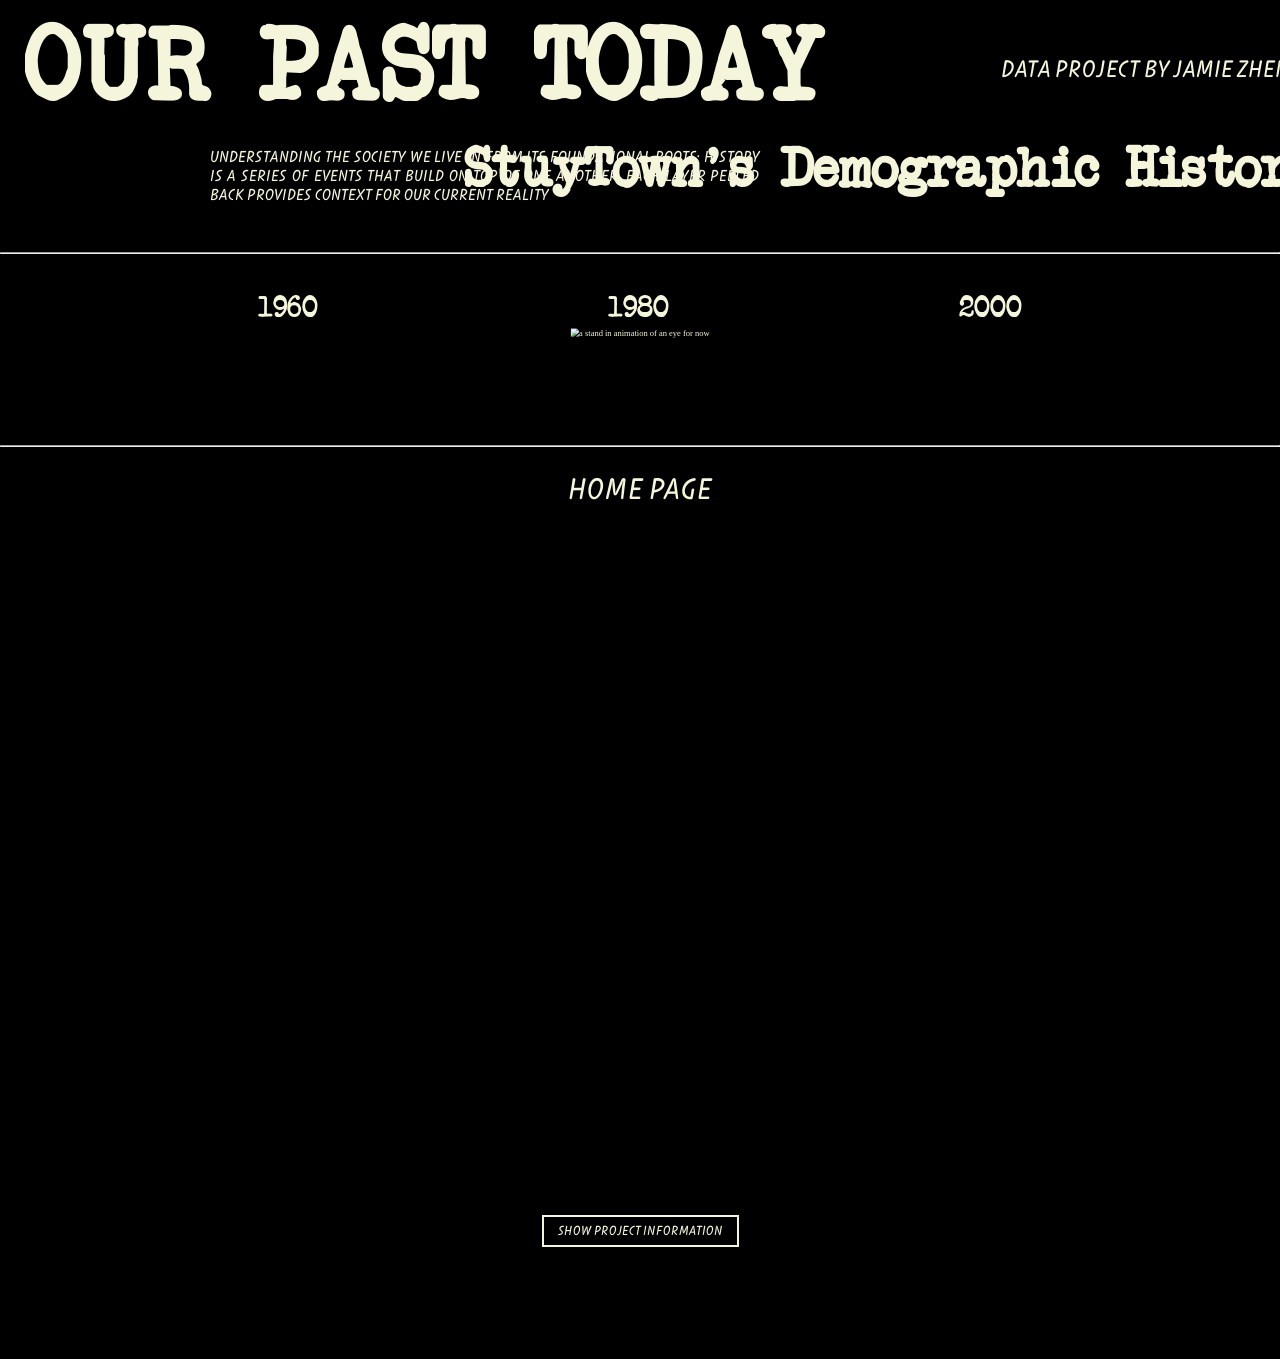
==== index.html @ 26f080f4 "initial commit" ====
<!DOCTYPE html>
<html lang="en">
<head>
    <meta charset="UTF-8">
    <meta name="viewport" content="width=device-width, initial-scale=1.0">
    <title>Home Page</title>
    <link rel="stylesheet" href="styling/universal-styling.css">
    <link rel="stylesheet" href="styling/home-page.css">
</head>
<body>
    <header>
        <div class="header-grid">
            <h1 id="header-item-1">OUR PAST TODAY</h1>
            <p id="header-item-2">Data Project by Jamie Zheng</p>
            <h2 id="header-item-3">StuyTown's Demographic History</h2>
            <p id="header-item-4">Understanding the society we live in from its foundational roots; history is a series of events that build on top of one another, each layer peeled back provides context for our current reality</p>
        </div>
        <hr>
    </header>
        <div class="flex-container-tabs">
            <a href="pages/1940.html" class="tab" id="tab-1">1940</a>
            <a href="pages/1960.html" class="tab" id="tab-2">1960</a>
            <a href="pages/1980.html" class="tab" id="tab-3">1980</a>
            <a href="pages/2000.html" class="tab" id="tab-4">2000</a>
            <a href="pages/2026.html" class="tab" id="tab-5">2026</a>
        </div>
    <!-- <div class="button-container">
        <button id="toggle-text" aria-pressed="false">Show Project Information</button>
    </div> -->
    <section class="project-info text-hidden">
        <div class="flex-container">
            <img id="gif" src="assets/gifs/demo-3.gif" alt="a stand in animation of an eye for now">
        </div>
            <p id="info-text" class="description">My idea for this project after personal observation of the residents of Stuyvesant Town-Peter Cooper Village (or commonly known as StuyTown) over the course of two weeks was to make paper Russian nesting dolls that show the demographic make-up of StuyTown since its start in the 1940’s up until current day. Focusing on the historical aspect of the residential area located in Manhattan's East Village, this project seeks to show the change in people and trends over a period of time, as well as provide a further understanding of the society we live by re-discovering what has been hidden with the passing of the decades.</p>
            <p id="info-text-2" class="description">This project utilizes not only personal observations that were collected by me, but also outside datasets and articles that hold information of Stuytown's demographics from when it was first built, around 1945, to today, in 2026, where it now currently resides roughly 25,000 to 30,000 people.</p>
            <p id="info-text-3" class="description">It is a project that holds a lot of rich history and information. I have barely begun to scratch the surface of the context of it all; there is so much more that could be said about the bigger picture that these pieces of information hold within them, for not only StuyTown, but living in New York City as a whole; the idea of creating a more suburban residential space within a very fast paced urban city, the economic changes that have occured and what it means for the residents, and simply just overall, cities as a system and how they operate to either help or hurt the individuals within that system.</p>
            <p id="info-text-4" class="description">I utilized the nature of Russian Nesting dolls to show how history is layers built on top of one another, and with each new layer that is uncovered, something from its past is disovered. It is also a good visualization of evolution, making the data seem more engaging and comprehensible. The dolls were made using traditional origami folding techniques, I felt this would make the un-nesting process more intentional and interesting for those who would handle the doll. </p>
            <p id="info-text-5" class="description">As such, I recognize that the scope of what this project covers may not be entirely complete and will have pieces of it omitted. It is more complex than it initially looks, there are so many things that are interwoven and connected with one another, such is the nature of history and society, it would have been very difficult for me to cover everything. With that in mind, I will only be covering a small part of that complex history by examining the residents of StuyTown and how the demographic has evolved to what it is today. I do encourage viewers of this project to do some research of their own to learn more about the larger history of StuyTown as it is very fascinating, and perhaps that will lead to an ignited curiousity about their own current place of living, prompting even more research. As with any project, the hope is to inform and inspire, and thus, I hope this project will be able to do just that.</p>
            <p id="info-text-6" class="description">These are some of the resources that I used to get my information from and I think provide very interesting insight into the topic are: The New York Times, JSTOR, Vital City NYC, Gotham Gazette, Observer, and YouTube, to name a few. </p>
    </section>
    <div class="button-container">
        <button id="toggle-text" aria-pressed="false">Show Project Information</button>
    </div>
    <footer>
        <hr>
        <a href="index.html" id="home-btn">Home Page</a>
        <!-- <div class="flex-container-tabs">
            <a href="pages/1940.html" class="tab" id="tab-1">1940</a>
            <a href="pages/1960.html" class="tab" id="tab-2">1960</a>
            <a href="pages/1980.html" class="tab" id="tab-3">1980</a>
            <a href="pages/2000.html" class="tab" id="tab-4">2000</a>
            <a href="pages/2026.html" class="tab" id="tab-5">2026</a>
        </div> -->
    </footer>
    <script src="scripts/button-logic.js"></script>
</body>
</html>
---- styling/universal-styling.css ----
@font-face {
    font-family: 'HeaderFont';
    src: url('../fonts/atwriter.ttf') format('truetype');
    font-weight: normal;
    font-style: normal;
}

@font-face {
    font-family: 'SubtextFont';
    src: url('../fonts/Lezerno\ DEMO.otf') format('truetype');
    font-weight: normal;
    font-style: normal;
}

body{
    display: block;
    margin: 0;
    padding: 0;
    background-color: black;
    color: beige;
}

header {
    font-family: 'HeaderFont';
}

h1 {
    font-size: 100px;
    margin-top: 0%;
    margin-left: 2%;
}

hr{
    color: beige;
}

#home-btn{
    display: flex;
    justify-content: center;
    text-decoration: none;
    cursor: pointer;
    font-family: 'SubtextFont';
    font-size: 30px;
    color: beige;
    transition: color 0.3s ease;
    margin-top: 2%;
}

#home-btn:hover{
    color: rgb(80, 71, 63);
}

.flex-container-tabs{
    display: flex;
    justify-content: center;
    gap: 290px;
    font-size: 30px;
    /* margin-top: 3%; */
    /* margin-bottom: 3%; */
}

.tab {
    text-decoration: none;
    color: beige;
    cursor: pointer;
    transition: color 0.3s ease;
    margin-top: 2%;
    font-family: 'HeaderFont';

}

.tab:hover{
    color: rgb(80, 71, 63);
}
---- styling/home-page.css ----
.header-grid{
    display: grid;
    /* grid-template-columns: repeat(4, 1fr); */
    grid-template-columns: auto 1fr;
    grid-template-rows: auto auto;
    align-items: start;
}

#header-item-1{
    grid-column: 1;
    grid-row: 1;
    margin-bottom: 1%;
    white-space: nowrap;
    margin-left: 3%;
}

#header-item-2{
    grid-column: 2;
    grid-row: span 1;
    text-align: right;
    font-family: 'SubtextFont';
    font-size: 24px;
    margin-top: 10%;
    margin-right: 8%;
}

#header-item-3{
    grid-column: 1/-1;
    grid-row: 2;
    text-align: right;
    font-size: 54px;
    margin-top: 0%;
    margin-right: 2%;
}

#header-item-4{
    grid-column: 2;
    grid-row: 2;
    text-align: justify;
    width: 550px;
    margin-left: -107%;
    font-family: 'SubtextFont';
}

.flex-container, .button-container{
    display: flex;
    justify-content: center;
    align-items: center;
    /* background-color: beige;
    border: 160px solid rgb(0, 0, 0); */
}

#gif {
    position: relative;
    /* margin-top: 6%; */
    /* margin-bottom: 19%; */
    transform: scale(53%);
}

#info-text{
    position: absolute;
    top: 55%;
    left: 2%;
    width: 340px;
    padding: 0%;
    margin: 0%;
    text-align: justify;
    font-size: 18px;
    /* font-family: 'SubtextFont'; */
    color: rgba(165, 154, 140, 0.856);
    /* opacity: 0%; */
    /* transition: opacity 0.5s ease; */
}

/* #info-text:hover{
    opacity: 100%;
} */

p{
    color: beige;
}

#info-text-2{
    position: absolute;
    top: 100%;
    left: 2%;
    width: 340px;
    padding: 0%;
    margin: 0%;
    text-align: justify;
    font-size: 18px;
    /* font-family: 'SubtextFont'; */
    color: rgba(165, 154, 140, 0.856);
}

#info-text-3{
    position: absolute;
    top: 55%;
    left: 76%;
    width: 340px;
    padding: 0%;
    margin: 0%;
    text-align: justify;
    font-size: 18px;
    /* font-family: 'SubtextFont'; */
    color: rgba(165, 154, 140, 0.856);
}

#info-text-4{
    position: absolute;
    top: 123%;
    left: 2%;
    width: 340px;
    padding: 0%;
    margin: 0%;
    text-align: justify;
    font-size: 18px;
    /* font-family: 'SubtextFont'; */
    color: rgba(165, 154, 140, 0.856);
}

#info-text-5{
    position: absolute;
    top: 100%;
    left: 76%;
    width: 340px;
    padding: 0%;
    margin: 0%;
    text-align: justify;
    font-size: 18px;
    /* font-family: 'SubtextFont'; */
    color: rgba(165, 154, 140, 0.856);
}

#info-text-6{
    position: absolute;
    top: 55%;
    left: 28%;
    width: 680px;
    padding: 0%;
    margin: 0%;
    text-align: justify;
    font-size: 18px;
    /* font-family: 'SubtextFont'; */
    color: rgba(165, 154, 140, 0.856);
}

.description {
    margin-bottom: 0%;
    /* margin-top: 65%; */
    transition: opacity 0.4s ease, visibility 0.4s ease;
}

.project-info.text-hidden .description {
    opacity: 0;
    visibility: hidden;  
}

#toggle-text {
    font-family: 'SubtextFont';
    background: none;
    color: beige;
    border: 2px solid beige;
    padding: 6px 14px;
    cursor: pointer;
    transition: color 0.3s ease, border-color 0.3s ease;
    position: absolute;
    top: 135%;
}

#toggle-text:hover {
    color: rgb(80, 71, 63);
    border-color: rgb(80, 71, 63);
}

/* .button-container{
    margin-top: -20%;
} */

footer{
    margin-top: 8%;
    margin-bottom: 3%;
}
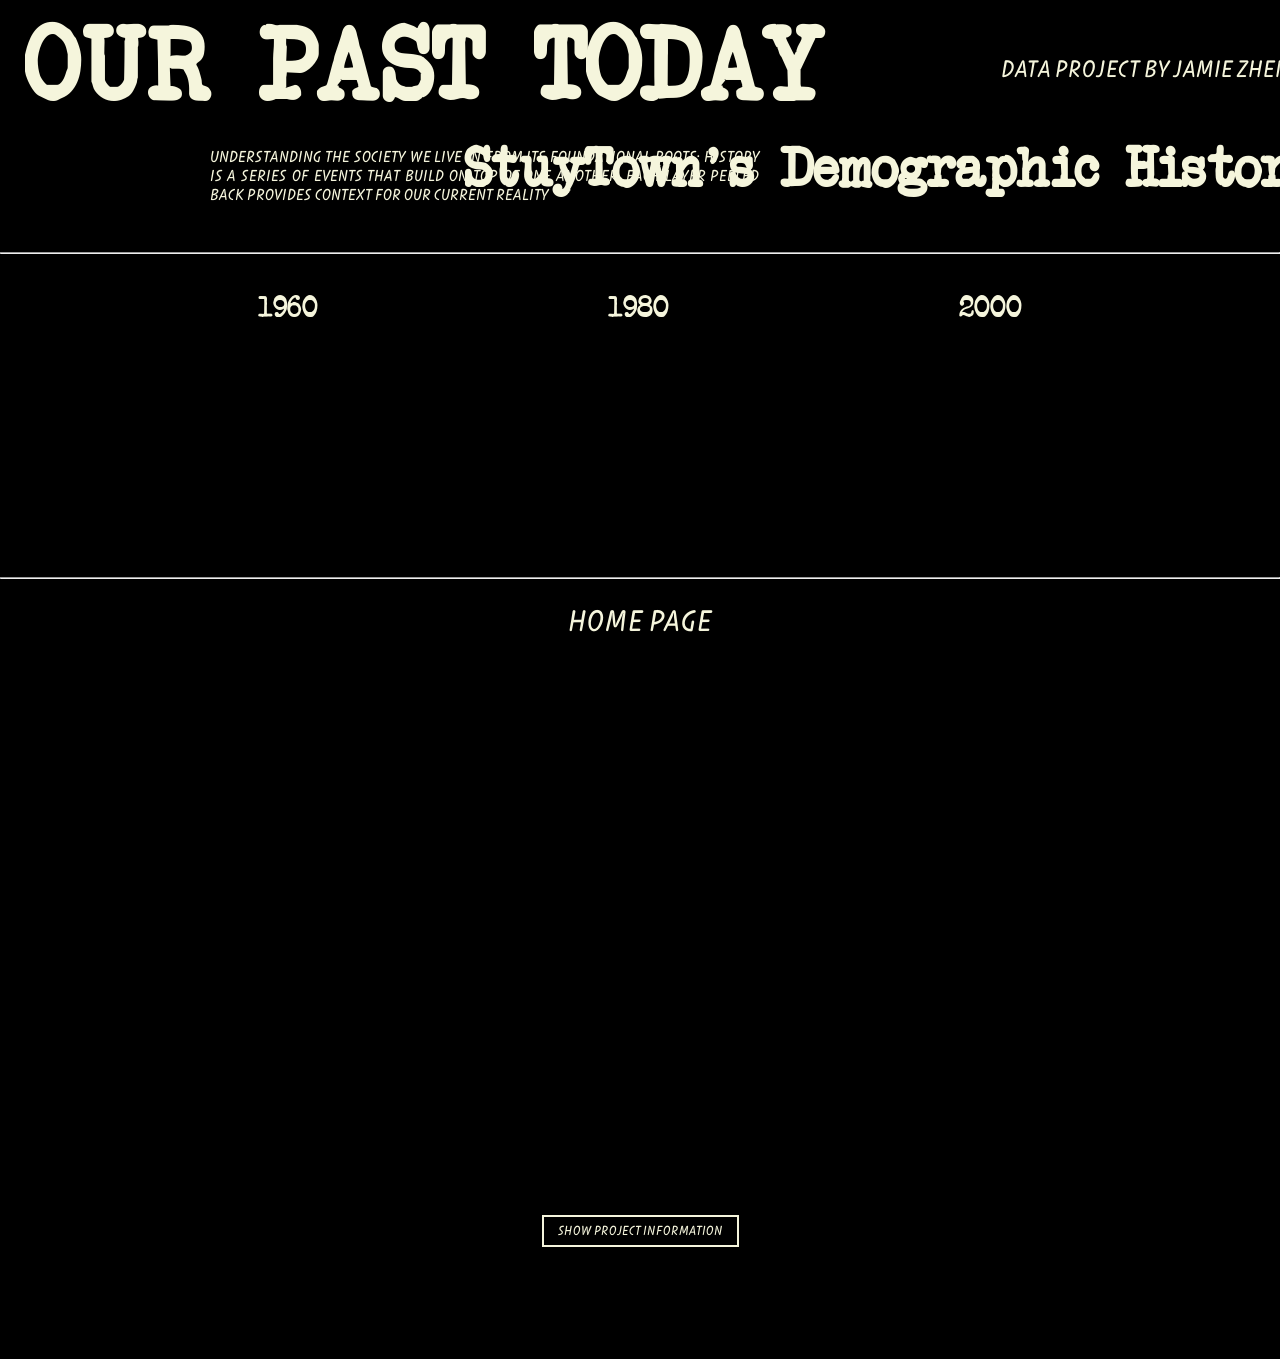
==== commit c13e35a5: "changed gif file to mov file" ====
--- a/index.html
+++ b/index.html
@@ -29,7 +29,8 @@
     </div> -->
     <section class="project-info text-hidden">
         <div class="flex-container">
-            <img id="gif" src="assets/gifs/demo-3.gif" alt="a stand in animation of an eye for now">
+            <!-- <img id="gif" src="assets/gifs/demo-3.gif" alt="a stand in animation of an eye for now"> -->
+            <video id="gif" src="assets/gifs/demo.mov" autoplay loop muted playsinline></video>
         </div>
             <p id="info-text" class="description">My idea for this project after personal observation of the residents of Stuyvesant Town-Peter Cooper Village (or commonly known as StuyTown) over the course of two weeks was to make paper Russian nesting dolls that show the demographic make-up of StuyTown since its start in the 1940’s up until current day. Focusing on the historical aspect of the residential area located in Manhattan's East Village, this project seeks to show the change in people and trends over a period of time, as well as provide a further understanding of the society we live by re-discovering what has been hidden with the passing of the decades.</p>
             <p id="info-text-2" class="description">This project utilizes not only personal observations that were collected by me, but also outside datasets and articles that hold information of Stuytown's demographics from when it was first built, around 1945, to today, in 2026, where it now currently resides roughly 25,000 to 30,000 people.</p>
